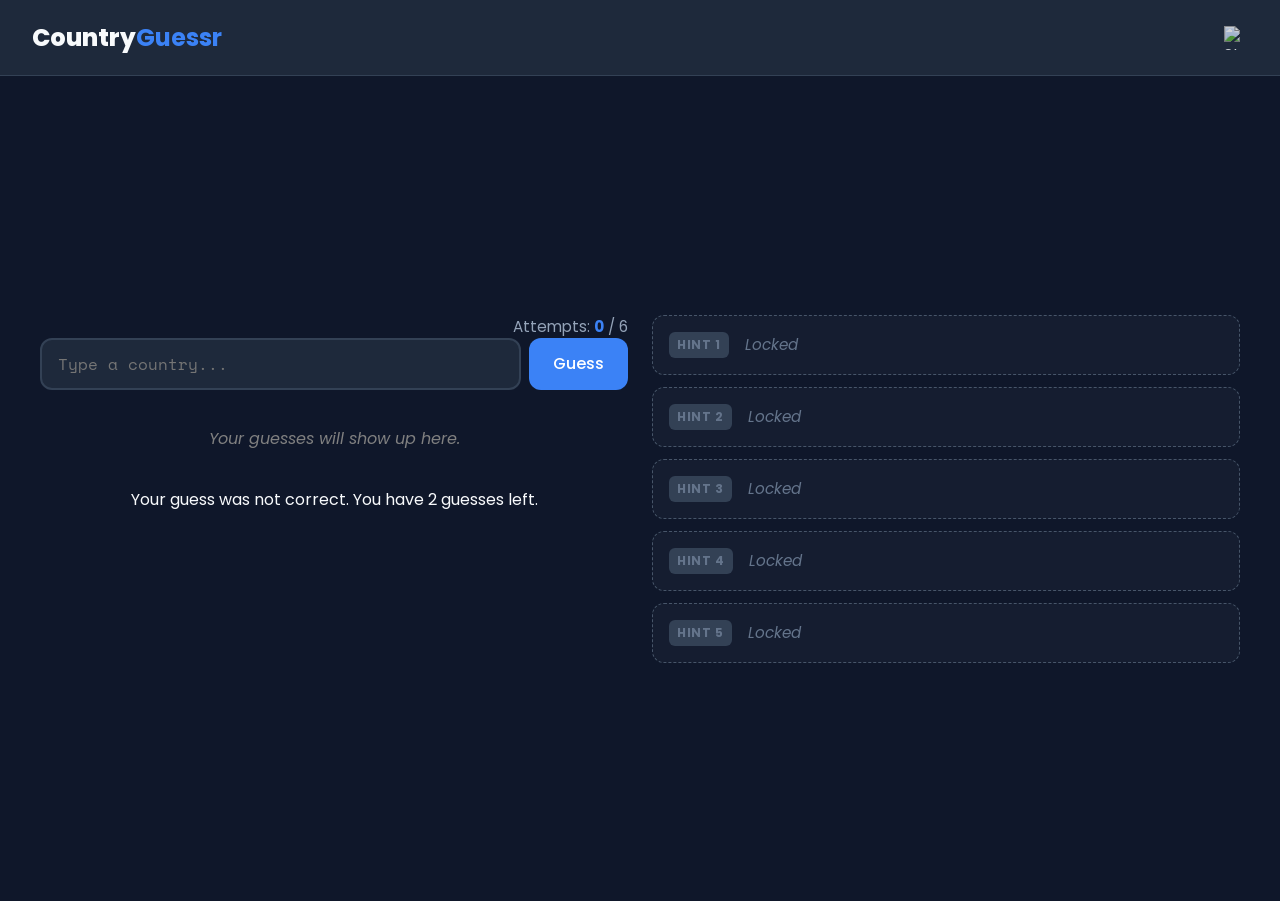
==== src/index.html @ ac64069e "Move Files into src/ Folder" ====
<!DOCTYPE html>
<html lang="en">

<head>
    <meta charset="UTF-8">
    <meta name="viewport" content="width=device-width, initial-scale=1.0">
    <title>CountryGuessr</title>
    <link rel="stylesheet" href="style.css">

    <script src="iso3_countries.js"></script>
    <script src="script.js" defer></script>

    <!-- GOOGLE FONTS -->
    <link rel="preconnect" href="https://fonts.googleapis.com">
    <link rel="preconnect" href="https://fonts.gstatic.com" crossorigin>
    <link href="https://fonts.googleapis.com/css2?family=Poppins&display=swap" rel="stylesheet">
    <link href="https://fonts.googleapis.com/css2?family=Space+Mono&display=swap" rel="stylesheet">
</head>

<body>

    <nav>
        <h1 class="title">
            Country<span class="accent-text">Guessr</span>
        </h1>
        <img src="images/stats.svg" class="nav-icon" alt="Statistics">
    </nav>

    <div class="game-area">
        <div class="game-container">

            <div class="guess-panel">
                <div class="tracker-container">
                    <p class="tracker-text">Attempts: <span class="accent-text" id="current-attempts">0</span> / 6</p>
                </div>

                <div class="input-group">
                    <input class="country-input" list="countries" placeholder="Type a country..." id="country-input">
                    <button class="submit-btn" id="submit-btn">Guess</button>
                </div>

                <div class="guesses-stack" id="guesses-stack">
                    <div class="guess-placeholder-container" id="guess-placeholder-container">
                        <p class="guess-placeholder"><i>Your guesses will show up here.</i></p>
                    </div>
                </div>

                <div class="alert-container">
                    <p class="alert" id="alert">Your guess was not correct. You have 2 guesses left.</p>
                </div>

            </div>

            <div class="hints-panel">
                <div class="hints-stack">
                    <div class="hint locked" id="hint-1">
                        <span class="hint-tag" id="hint-1-tag">Hint 1</span>
                        <span class="hint-content" id="hint-1-content">Locked</span>
                    </div>

                    <div class="hint locked" id="hint-2">
                        <span class="hint-tag" id="hint-2-tag">Hint 2</span>
                        <span class="hint-content" id="hint-2-content">Locked</span>
                    </div>

                    <div class="hint locked" id="hint-3">
                        <span class="hint-tag" id="hint-3-tag">Hint 3</span>
                        <span class="hint-content" id="hint-3-content">Locked</span>
                    </div>

                    <div class="hint locked" id="hint-4">
                        <span class="hint-tag" id="hint-4-tag">Hint 4</span>
                        <span class="hint-content" id="hint-4-content">Locked</span>
                    </div>

                    <div class="hint locked" id="hint-5">
                        <span class="hint-tag" id="hint-5-tag">Hint 5</span>
                        <span class="hint-content" id="hint-5-content">Locked</span>
                    </div>
                </div>
            </div>

        </div>
    </div>

    <dialog class="win-dialog" id="winModal">
        <div class="win-dialog-contents">
            <h2 class="win-text">You Win!</h2>
            <p class="win-country-text">The country was
                <span class="country-accent-text" id="winCountryName">Canada!</span>
            </p>
            <img class="win-country-img" id="winCountryImg" src="https://flags.restcountries.com/v5/w640/ca.png">
            <button class="play-again-btn" id="playAgainBtn">Play Again</button>
        </div>
    </dialog>

</body>

<datalist id="countries"></datalist>

</html>
---- src/style.css ----
body {
    background-color: #0f172a;
    color: #f8fafc;
    font-family: Poppins;
    margin: 0;
    padding: 0;
}

/* Nav Bar */
nav {
    display: flex;
    justify-content: space-between;
    align-items: center;
    padding: 1.25rem 2rem;
    background-color: #1e293b;
    border-bottom: 1px solid #334155;
}

.title {
    font-size: 1.5rem;
    font-weight: 800;
    letter-spacing: 0em;
    margin: 0;
    font-family: "Poppins";
}

.accent-text {
    color: #3b82f6;
    font-weight: 700;
}

.nav-icon {
    width: 24px;
    height: 24px;
    cursor: pointer;
    opacity: 0.8;
    transition: opacity 0.2s ease, transform 0.2s ease;
}

.nav-icon:hover {
    opacity: 1;
    transform: scale(1.05);
}

/* Game Area */
.game-area {
    display: flex;
    justify-content: center;
    align-items: center;
    min-height: calc(100vh - 75px);
    padding: 2rem 1rem;
    box-sizing: border-box;
}

.game-container {
    display: grid;
    grid-template-columns: 2fr 2fr;

    width: 100%;
    max-width: 1200px;
    gap: 1.5rem;
}

/* Attempts Tracker */
.tracker-container {
    text-align: right;
    font-size: 0.95rem;
    color: #94a3b8;
}

.tracker-text {
    margin: 0;
}

/* Country Input */

.input-group {
    display: flex;
    gap: 0.5rem;
    width: 100%;
}

.country-input {
    flex: 1;
    background-color: #1e293b;
    border: 2px solid #334155;
    border-radius: 12px;
    color: #f8fafc;
    padding: 0.75rem 1rem;
    font-size: 1rem;
    outline: none;
    transition: border-color 0.2s ease, box-shadow 0.2s ease;
    font-family: "Space Mono";
}

.country-input:focus {
    border-color: #3b82f6;
    box-shadow: 0 0 0 4px rgba(59, 130, 246, 0.15);
}

.submit-btn {
    background-color: #3b82f6;
    color: #ffffff;
    border: none;
    border-radius: 12px;
    padding: 0.75rem 1.5rem;
    font-size: 1rem;
    font-weight: 500;
    cursor: pointer;
    transition: background-color 0.2s ease, transform 0.1s ease;
    font-family: Poppins;
}

.submit-btn:hover {
    background-color: #2563eb;
}

.submit-btn:active {
    transform: scale(0.98);
}

/* Hints */

.hints-stack {
    display: flex;
    flex-direction: column;
    gap: 0.75rem;
    width: 100%;
}

.hint {
    display: flex;
    align-items: center;
    gap: 1rem;
    background-color: #1e293b;
    border: 1px solid #334155;
    border-radius: 12px;
    padding: 1rem;
    min-height: 3rem;
    box-sizing: border-box;
    transition: all 0.3s ease;
}

.hint-tag {
    background-color: rgba(59, 130, 246, 0.15);
    color: #3b82f6;
    font-size: 0.75rem;
    font-weight: 700;
    text-transform: uppercase;
    padding: 0.25rem 0.5rem;
    border-radius: 6px;
    letter-spacing: 0.05em;
    white-space: nowrap
}

.hint-content {
    font-size: 0.95rem;
    line-height: 1.4;
    color: #e2e8f0;
}

.hint.locked {
    background-color: rgba(30, 41, 59, 0.4);
    border: 1px dashed #475569;
}

.hint.locked .hint-tag {
    background-color: #334155;
    color: #64748b;
}

.hint.locked .hint-content {
    color: #64748b;
    font-style: italic;
}

.alert-container {
    display: flex;
    justify-content: center;
    margin: 1rem;
}

.alert {
    margin: 0;
}

.guesses-stack {
    margin: 20px;
}

.guess {
    display: flex;
    align-items: center;
    gap: 1rem;
    background-color: #1e293b;
    border: 2px dashed #8b862e;
    border-radius: 12px;
    padding: 1rem;
    min-height: 3rem;
    box-sizing: border-box;

    margin-bottom: 10px;
}

.wrong {
    border: 2px dashed #8b2e2e;
}

.hints-panel {
    display: flex;
    flex-direction: column;
    justify-content: space-around;
}

.guess-placeholder {
    color: grey;
}

.guess-placeholder-container {
    display: flex;
    justify-content: center;
}

.win-dialog {
    border: 1px solid #334155;
    border-radius: 20px;
    background-color: #1e293b;
    color: #f8fafc;
    padding: 2.5rem 2rem;
    width: 90%;
    max-width: 420px;
    box-shadow: 0 25px 50px -12px rgba(0, 0, 0, 0.6);
    outline: none;
}

.win-dialog[open] {
    animation: modalPop 0.3s cubic-bezier(0.34, 1.56, 0.64, 1);
}

.win-dialog::backdrop {
    background-color: rgba(15, 23, 42, 0.5);
    backdrop-filter: blur(8px);
}

.win-dialog-contents {
    display: flex;
    flex-direction: column;
    align-items: center;
    text-align: center;
    gap: 1.25rem;
}

.win-text {
    font-size: 2.25rem;
    font-weight: 800;
    margin: 0;
    color: #f8fafc;
    letter-spacing: -0.025em;
}

.win-country-text {
    font-size: 1.1rem;
    color: #94a3b8;
    margin: 0;
}

.win-country-img {
    width: 50%;
    height: auto;
    border-radius: 10px;
    box-shadow: 0 10px 15px -3px rgba(0, 0, 0, 0.4);
    object-fit: cover;
}

.play-again-btn {
    width: 100%;
    margin-top: 0.5rem;
    padding: 0.875rem 1.5rem;
    background-color: #3b82f6;
    color: #ffffff;
    border: none;
    border-radius: 12px;
    font-family: 'Poppins', sans-serif;
    font-size: 1rem;
    font-weight: 600;
    cursor: pointer;
    transition: background-color 0.2s ease, transform 0.15s ease, box-shadow 0.2s ease;
    box-shadow: 0 4px 12px rgba(59, 130, 246, 0.3);
}

.play-again-btn:hover {
    background-color: #2563eb;
    transform: translateY(-2px);
    box-shadow: 0 6px 16px rgba(59, 130, 246, 0.4);
}

.play-again-btn:active {
    transform: translateY(0);
}

/* Entrance Keyframes */
@keyframes modalPop {
    from {
        opacity: 0;
        transform: scale(0.9) translateY(10px);
    }

    to {
        opacity: 1;
        transform: scale(1) translateY(0);
    }
}
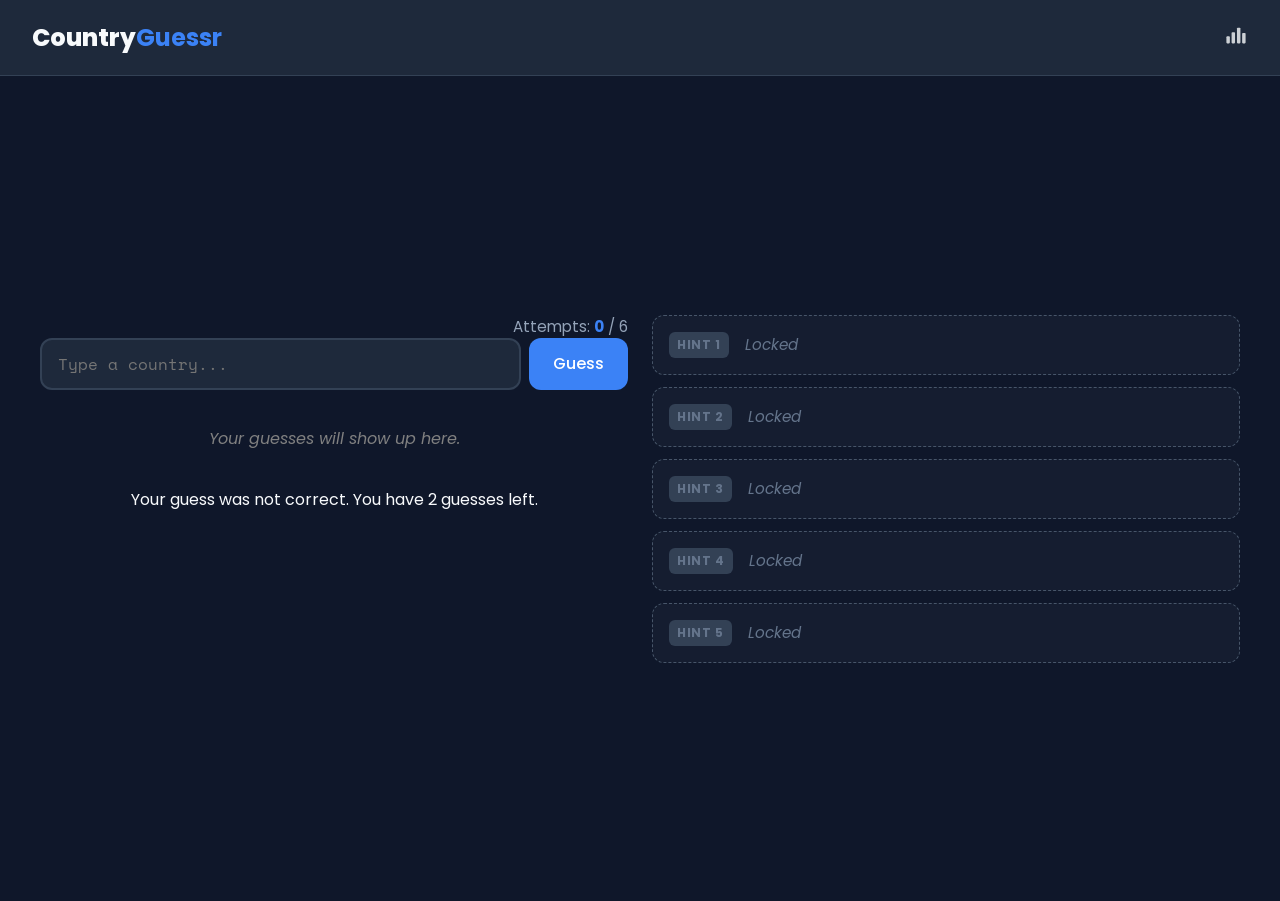
==== commit 3e264824: "Fix stats image path" ====
--- a/src/index.html
+++ b/src/index.html
@@ -23,7 +23,7 @@
         <h1 class="title">
             Country<span class="accent-text">Guessr</span>
         </h1>
-        <img src="images/stats.svg" class="nav-icon" alt="Statistics">
+        <img src="../images/stats.svg" class="nav-icon" alt="Statistics">
     </nav>
 
     <div class="game-area">
